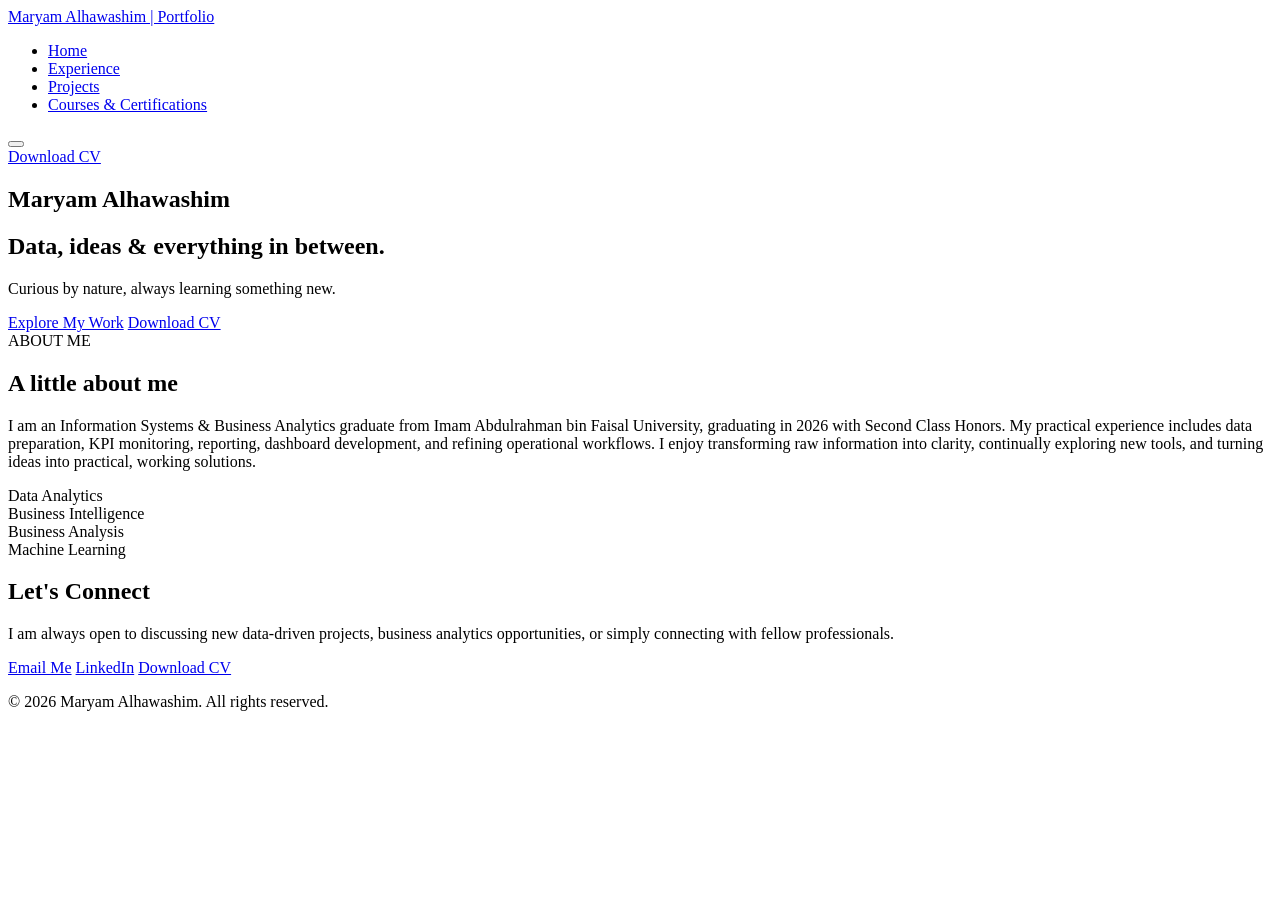
==== index.html @ a5a354aa "Add files via upload" ====
<!DOCTYPE html>
<html lang="en">
<head>
    <meta charset="UTF-8">
    <meta name="viewport" content="width=device-width, initial-scale=1.0">
    <title>Maryam Alhawashim | Portfolio</title>
    
    <!-- Fonts -->
    <link rel="preconnect" href="https://fonts.googleapis.com">
    <link rel="preconnect" href="https://fonts.gstatic.com" crossorigin>
    <link href="https://fonts.googleapis.com/css2?family=Manrope:wght@400;500;600;700&display=swap" rel="stylesheet">
    
    <!-- Global CSS -->
    <link rel="stylesheet" href="css/style.css">
</head>
<body>

    <!-- Global Navigation -->
    <header class="global-header">
        <div class="container nav-container">
            <a href="index.html" class="logo">Maryam Alhawashim | Portfolio</a>
            <nav class="main-nav">
                <ul class="nav-list">
                    <li><a href="index.html" class="nav-link active">Home</a></li>
                    <li><a href="experience.html" class="nav-link">Experience</a></li>
                    <li><a href="projects.html" class="nav-link">Projects</a></li>
                    <li><a href="courses.html" class="nav-link">Courses & Certifications</a></li>
                </ul>
            </nav>
            <div class="nav-actions">
                <a href="assets/Maryam_Alhawashim_CV.pdf" class="btn btn-primary" download>Download CV</a>
            </div>
        </div>
    </header>

    <!-- Main Content Container -->
    <main class="main-content">
	
<section class="hero-section">
    <div class="container hero-container">
        <div class="hero-content">
            <h1 class="hero-title animate-1">Maryam Alhawashim</h1>
            <h2 class="hero-tagline animate-2">Data, ideas & <span class="text-highlight">everything in between.</span></h2>
            <p class="hero-supporting animate-3">Curious by nature, always learning something new.</p>
            <div class="hero-actions animate-4">
                <a href="projects.html" class="btn btn-primary btn-lg">Explore My Work</a>
                <a href="assets/Maryam_Alhawashim_CV.pdf" class="btn btn-outline btn-lg" download>Download CV</a>
            </div>
        </div>
    </div>
</section>

<!-- About Section -->
    <section class="about-section">
        <div class="container about-container">
            
            <!-- Left Column: Narrative Content -->
            <div class="about-narrative">
                <span class="section-eyebrow">ABOUT ME</span>
                <h2 class="section-heading">A little about me</h2>
                <p class="about-text" id="reading-paragraph">
                    <span class="word">I</span> <span class="word">am</span> <span class="word">an</span> <span class="word">Information</span> <span class="word">Systems</span> <span class="word">&amp;</span> <span class="word">Business</span> <span class="word">Analytics</span> <span class="word">graduate</span> <span class="word">from</span> <span class="word">Imam</span> <span class="word">Abdulrahman</span> <span class="word">bin</span> <span class="word">Faisal</span> <span class="word">University,</span> <span class="word">graduating</span> <span class="word">in</span> <span class="word">2026</span> <span class="word">with</span> <span class="word">Second</span> <span class="word">Class</span> <span class="word">Honors.</span> <span class="word">My</span> <span class="word">practical</span> <span class="word">experience</span> <span class="word">includes</span> <span class="word">data</span> <span class="word">preparation,</span> <span class="word">KPI</span> <span class="word">monitoring,</span> <span class="word">reporting,</span> <span class="word">dashboard</span> <span class="word">development,</span> <span class="word">and</span> <span class="word">refining</span> <span class="word">operational</span> <span class="word">workflows.</span> <span class="word">I</span> <span class="word">enjoy</span> <span class="word">transforming</span> <span class="word">raw</span> <span class="word">information</span> <span class="word">into</span> <span class="word">clarity,</span> <span class="word">continually</span> <span class="word">exploring</span> <span class="word">new</span> <span class="word">tools,</span> <span class="word">and</span> <span class="word">turning</span> <span class="word">ideas</span> <span class="word">into</span> <span class="word">practical,</span> <span class="word">working</span> <span class="word">solutions.</span>
                </p>
            </div>

            <!-- Right Column: Focus Areas Grid -->
            <div class="about-categories">
                <div class="category-card">
                    <span class="category-title">Data Analytics</span>
                </div>
                <div class="category-card">
                    <span class="category-title">Business Intelligence</span>
                </div>
                <div class="category-card">
                    <span class="category-title">Business Analysis</span>
                </div>
                <div class="category-card">
                    <span class="category-title">Machine Learning</span>
                </div>
            </div>

        </div>
    </section>

    <!-- Simple Scroll Reading Effect Script -->
    <script>
        document.addEventListener('DOMContentLoaded', () => {
            const paragraph = document.getElementById('reading-paragraph');
            if (!paragraph) return;

            const words = paragraph.querySelectorAll('.word');
            
            // Respect prefers-reduced-motion
            const mediaQuery = window.matchMedia('(prefers-reduced-motion: reduce)');
            if (mediaQuery.matches) {
                words.forEach(word => word.classList.add('is-active'));
                return;
            }

            function updateScrollReading() {
                const rect = paragraph.getBoundingClientRect();
                const windowHeight = window.innerHeight;

                // Calculate progress as the paragraph scrolls through the middle of the viewport
                const startTrigger = windowHeight * 0.85;
                const endTrigger = windowHeight * 0.25;
                
                let progress = (startTrigger - rect.top) / (startTrigger - endTrigger);
                progress = Math.max(0, Math.min(1, progress));

                const activeCount = Math.floor(progress * words.length);

                words.forEach((word, index) => {
                    if (index <= activeCount) {
                        word.classList.add('is-active');
                    } else {
                        word.classList.remove('is-active');
                    }
                });
            }

            window.addEventListener('scroll', updateScrollReading, { passive: true });
            updateScrollReading();
        });
    </script>
	<!-- Include this script right before closing body or inside existing DOMContentLoaded script blocks -->
<script>
    document.addEventListener("DOMContentLoaded", function() {
        const header = document.querySelector('.global-header');
        if (header && !header.querySelector('.mobile-menu-toggle')) {
            const navContainer = header.querySelector('.nav-container');
            const mainNav = header.querySelector('.main-nav');
            const navActions = header.querySelector('.nav-actions');

            if (navContainer && mainNav) {
                const toggleBtn = document.createElement('button');
                toggleBtn.className = 'mobile-menu-toggle';
                toggleBtn.setAttribute('aria-label', 'Toggle navigation menu');
                toggleBtn.innerHTML = '<span></span><span></span><span></span>';
                
                // Insert toggle before nav actions or at the end of container
                if (navActions) {
                    navContainer.insertBefore(toggleBtn, navActions);
                } else {
                    navContainer.appendChild(toggleBtn);
                }

                toggleBtn.addEventListener('click', function() {
                    toggleBtn.classList.toggle('is-active');
                    mainNav.classList.toggle('is-open');
                });

                // Close menu when a link is clicked
                mainNav.querySelectorAll('.nav-link').forEach(link => {
                    link.addEventListener('click', function() {
                        toggleBtn.classList.remove('is-active');
                        mainNav.classList.remove('is-open');
                    });
                });
            }
        }
    });
</script>

        <!-- Page-specific sections will go here -->
    </main>

    <!-- Global Footer -->
    <footer class="global-footer">
        <div class="container footer-container">
            <div class="footer-top">
                <h2 class="footer-title">Let's Connect</h2>
                <p class="footer-message">I am always open to discussing new data-driven projects, business analytics opportunities, or simply connecting with fellow professionals.</p>
                <div class="footer-actions">
                    <a href="mailto:placeholder@email.com" class="btn btn-primary">Email Me</a>
                    <a href="https://linkedin.com/in/placeholder" target="_blank" rel="noopener noreferrer" class="btn btn-outline">LinkedIn</a>
                    <a href="assets/Maryam_Alhawashim_CV.pdf" class="btn btn-outline" download>Download CV</a>
                </div>
            </div>
            <div class="footer-bottom">
                <p class="copyright">&copy; 2026 Maryam Alhawashim. All rights reserved.</p>
            </div>
        </div>
    </footer>

</body>
</html>
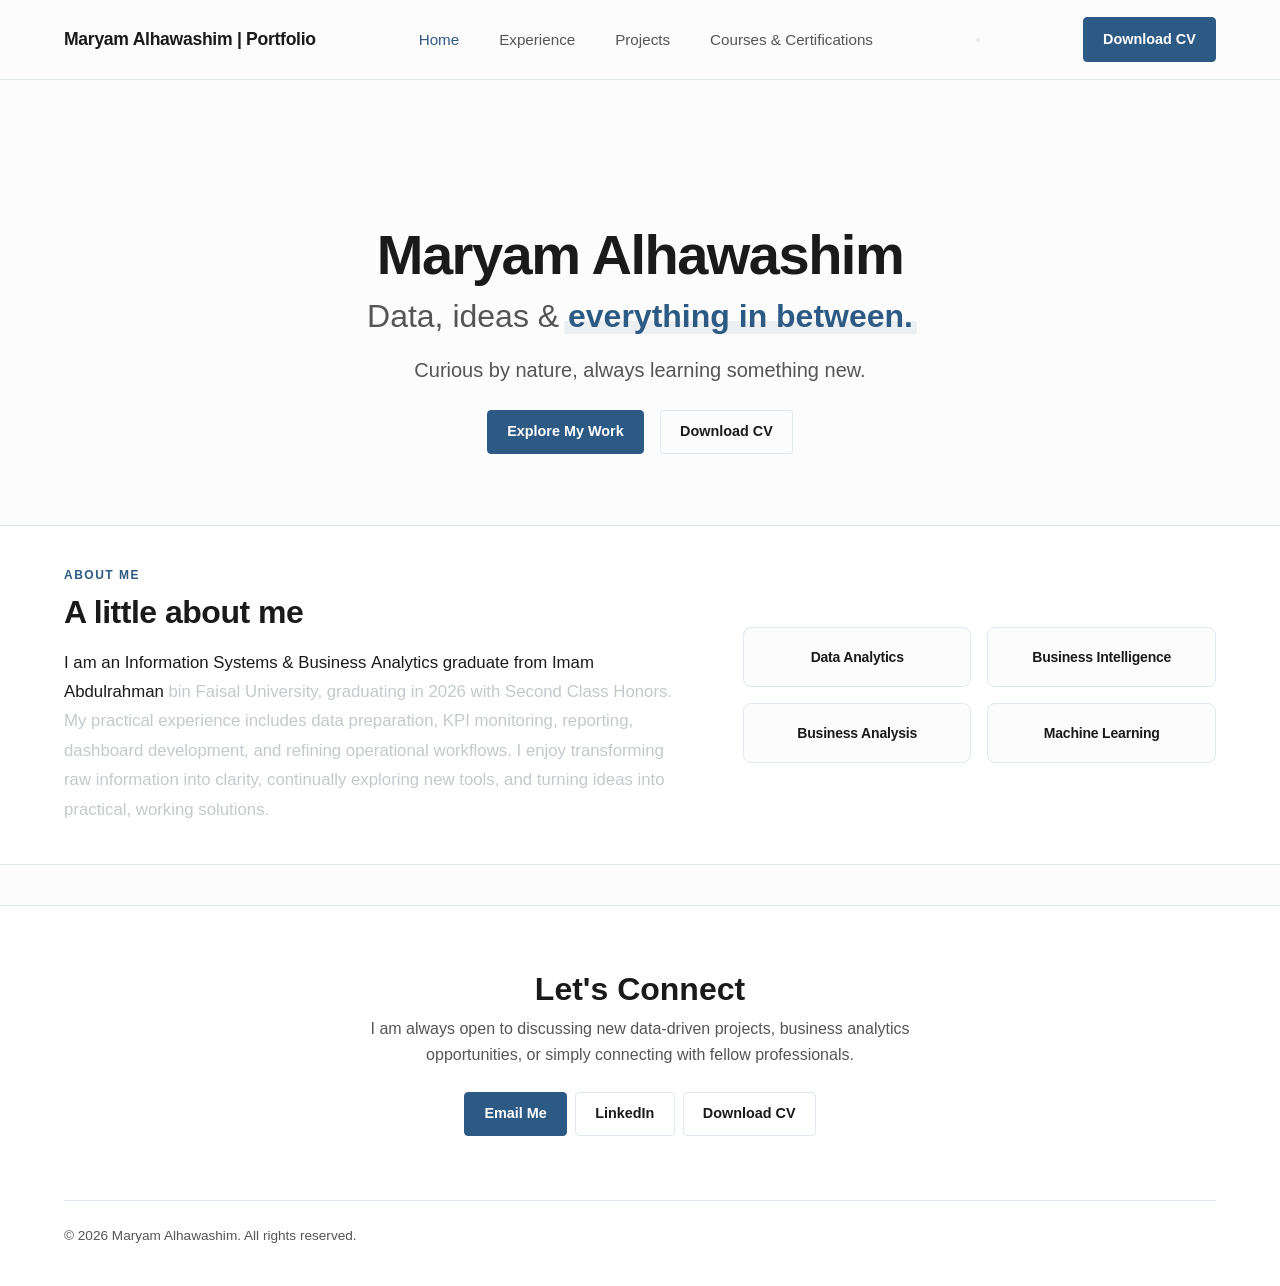
==== commit 075a1f61: "Update index.html" ====
--- a/index.html
+++ b/index.html
@@ -172,8 +172,8 @@
                 <h2 class="footer-title">Let's Connect</h2>
                 <p class="footer-message">I am always open to discussing new data-driven projects, business analytics opportunities, or simply connecting with fellow professionals.</p>
                 <div class="footer-actions">
-                    <a href="mailto:placeholder@email.com" class="btn btn-primary">Email Me</a>
-                    <a href="https://linkedin.com/in/placeholder" target="_blank" rel="noopener noreferrer" class="btn btn-outline">LinkedIn</a>
+                    <a href="mailto:maryamalhawashim@gmail.com" class="btn btn-primary">Email Me</a>
+                    <a href="https://www.linkedin.com/in/maryam-alhawashim-b79035365/" target="_blank" rel="noopener noreferrer" class="btn btn-outline">LinkedIn</a>
                     <a href="assets/Maryam_Alhawashim_CV.pdf" class="btn btn-outline" download>Download CV</a>
                 </div>
             </div>
@@ -184,4 +184,4 @@
     </footer>
 
 </body>
-</html>+</html>
--- a/css/style.css
+++ b/css/style.css
@@ -0,0 +1,1769 @@
+/* ==========================================================================
+   1. GLOBAL VARIABLES (Design System)
+   ========================================================================== */
+:root {
+    /* Color Palette: Off-white background, elegant charcoal text, professional blue accent */
+    --bg-primary: #FCFCFD;
+    --bg-secondary: #FFFFFF;
+    --text-primary: #1A1C20;
+    --text-muted: #5E646A;
+    --accent-primary: #2C5A85; /* Professional calming blue */
+    --accent-hover: #1D3F5E;
+    --border-color: #E2E6EA;
+    
+    /* UI Elements */
+    --card-bg: #FFFFFF;
+    --radius-sm: 4px;
+    --radius-md: 8px;
+    --radius-lg: 12px;
+    --shadow-subtle: 0 4px 20px rgba(0, 0, 0, 0.04);
+    --shadow-hover: 0 8px 30px rgba(0, 0, 0, 0.08);
+	
+    /* Typography */
+    --font-primary: 'Manrope', system-ui, -apple-system, sans-serif;
+    
+    /* Type Scale */
+    --text-hero: clamp(2.5rem, 5vw, 3.5rem);
+    --text-h1: clamp(2rem, 4vw, 2.5rem);
+    --text-h2: clamp(1.5rem, 3vw, 2rem);
+    --text-h3: 1.25rem;
+    --text-body: 1rem;
+    --text-small: 0.875rem;
+    
+    /* Spacing */
+    --spacing-xs: 0.5rem;
+    --spacing-sm: 1rem;
+    --spacing-md: 2rem;
+    --spacing-lg: 4rem;
+    --spacing-xl: 6rem;
+    
+    /* Layout */
+    --container-width: 1100px;
+    --transition-standard: 0.3s ease;
+}
+
+/* ==========================================================================
+   2. RESET & BASE
+   ========================================================================== */
+* {
+    margin: 0;
+    padding: 0;
+    box-sizing: border-box;
+}
+
+body {
+    font-family: var(--font-primary);
+    background-color: var(--bg-primary);
+    color: var(--text-primary);
+    line-height: 1.6;
+    -webkit-font-smoothing: antialiased;
+    display: flex;
+    flex-direction: column;
+    min-height: 100vh;
+}
+
+img {
+    max-width: 100%;
+    height: auto;
+    display: block;
+}
+
+ul {
+    list-style: none;
+}
+
+a {
+    text-decoration: none;
+    color: inherit;
+    transition: color var(--transition-standard);
+}
+
+/* ==========================================================================
+   3. TYPOGRAPHY
+   ========================================================================== */
+h1, h2, h3, h4 {
+    color: var(--text-primary);
+    font-weight: 600;
+    line-height: 1.2;
+    margin-bottom: var(--spacing-sm);
+}
+
+.text-hero { font-size: var(--text-hero); }
+h1 { font-size: var(--text-h1); }
+h2 { font-size: var(--text-h2); }
+h3 { font-size: var(--text-h3); }
+
+p {
+    color: var(--text-muted);
+    margin-bottom: var(--spacing-sm);
+}
+
+.text-small {
+    font-size: var(--text-small);
+}
+
+/* ==========================================================================
+   4. LAYOUT & CONTAINERS
+   ========================================================================== */
+.container {
+    width: 100%;
+    max-width: var(--container-width);
+    margin: 0 auto;
+    padding: 0 var(--spacing-md);
+}
+
+.main-content {
+    flex: 1; /* Pushes footer to bottom if content is sparse */
+    padding-top: calc(80px + var(--spacing-lg)); /* Accounts for fixed header */
+    padding-bottom: var(--spacing-lg);
+}
+
+/* ==========================================================================
+   5. COMPONENTS (Buttons, etc.)
+   ========================================================================== */
+.btn {
+    display: inline-flex;
+    align-items: center;
+    justify-content: center;
+    padding: 0.75rem 1.5rem;
+    font-size: var(--text-small);
+    font-weight: 500;
+    border-radius: var(--radius-sm);
+    transition: all var(--transition-standard);
+    cursor: pointer;
+    border: 1px solid transparent;
+}
+
+.btn-primary {
+    background-color: var(--accent-primary);
+    color: #FFFFFF;
+}
+
+.btn-primary:hover {
+    background-color: var(--accent-hover);
+}
+
+.btn-outline {
+    background-color: transparent;
+    color: var(--text-primary);
+    border-color: var(--border-color);
+}
+
+.btn-outline:hover {
+    border-color: var(--text-primary);
+    background-color: var(--bg-secondary);
+}
+
+/* ==========================================================================
+   6. HEADER & NAVIGATION
+   ========================================================================== */
+.global-header {
+    background-color: rgba(252, 252, 253, 0.95);
+    backdrop-filter: blur(8px);
+    border-bottom: 1px solid var(--border-color);
+    position: fixed;
+    top: 0;
+    left: 0;
+    width: 100%;
+    z-index: 100;
+    height: 80px;
+    display: flex;
+    align-items: center;
+}
+
+.nav-container {
+    display: flex;
+    justify-content: space-between;
+    align-items: center;
+}
+.timeline-item.is-visible .experience-list li:nth-child(5) {
+    opacity: 1;
+    transform: translateY(0);
+    transition-delay: 0.9s;
+}
+
+.timeline-item.is-visible .experience-list li:nth-child(6) {
+    opacity: 1;
+    transform: translateY(0);
+    transition-delay: 1s;
+}
+.logo {
+    font-size: 1.25rem;
+    font-weight: 600;
+    color: var(--text-primary);
+    letter-spacing: -0.5px;
+}
+
+.main-nav {
+    display: flex;
+    align-items: center;
+}
+
+.nav-list {
+    display: flex;
+    gap: var(--spacing-md);
+}
+
+.nav-link {
+    font-size: var(--text-small);
+    font-weight: 500;
+    color: var(--text-muted);
+    padding: 0.5rem 0;
+}
+
+.nav-link:hover, 
+.nav-link.active {
+    color: var(--text-primary);
+}
+
+/* ==========================================================================
+   7. FOOTER
+   ========================================================================== */
+.global-footer {
+    background-color: var(--bg-secondary);
+    border-top: 1px solid var(--border-color);
+    padding: var(--spacing-xl) 0 var(--spacing-md);
+    margin-top: auto;
+}
+
+.footer-top {
+    text-align: center;
+    max-width: 600px;
+    margin: 0 auto var(--spacing-lg);
+}
+
+.footer-title {
+    margin-bottom: var(--spacing-sm);
+}
+
+.footer-message {
+    margin-bottom: var(--spacing-md);
+}
+
+.footer-actions {
+    display: flex;
+    justify-content: center;
+    gap: var(--spacing-sm);
+    flex-wrap: wrap;
+}
+
+.footer-bottom {
+    text-align: center;
+    border-top: 1px solid var(--border-color);
+    padding-top: var(--spacing-md);
+}
+
+.copyright {
+    font-size: var(--text-small);
+    color: var(--text-muted);
+    margin: 0;
+}
+
+/* ==========================================================================
+   8. RESPONSIVE DESIGN
+   ========================================================================== */
+@media (max-width: 992px) {
+    .nav-list {
+        gap: var(--spacing-sm);
+    }
+}
+
+@media (max-width: 768px) {
+    .nav-container {
+        flex-wrap: wrap;
+    }
+    
+    .main-nav {
+        display: none; /* We will add a mobile menu solution later if requested */
+    }
+    
+    .nav-actions {
+        display: none; /* Hidden on mobile to keep header clean; footer still has the CV link */
+    }
+
+    .footer-actions {
+        flex-direction: column;
+        width: 100%;
+    }
+
+    .footer-actions .btn {
+        width: 100%;
+    }
+    
+    :root {
+        --spacing-lg: 3rem;
+        --spacing-xl: 4rem;
+    }
+}
+
+/* ==========================================================================
+   9. HERO SECTION (Refined Height & Subtle Motion)
+   ========================================================================== */
+.hero-section {
+    min-height: 45vh;
+    display: flex;
+    align-items: center;
+    justify-content: center;
+    position: relative;
+    overflow: hidden;
+    padding: 38px 0 var(--spacing-xs) 0;
+}
+
+@media (max-width: 768px) {
+    .hero-section {
+        min-height: auto;
+        padding-top: calc(70px + var(--spacing-xs));
+        padding-bottom: var(--spacing-xs);
+    }
+}
+
+.hero-container {
+    position: relative;
+    z-index: 1;
+    display: flex;
+    justify-content: center;
+    width: 100%;
+}
+
+.hero-content {
+    max-width: 800px;
+    text-align: center;
+    display: flex;
+    flex-direction: column;
+    align-items: center;
+}
+
+.hero-title {
+    font-size: var(--text-hero);
+    color: var(--text-primary);
+    letter-spacing: -1.5px;
+    margin-bottom: var(--spacing-xs);
+    font-weight: 700;
+}
+
+.hero-tagline {
+    font-size: var(--text-h2);
+    color: var(--text-muted);
+    font-weight: 500;
+    margin-bottom: var(--spacing-sm);
+    line-height: 1.3;
+}
+
+.text-highlight {
+    color: var(--accent-primary);
+    position: relative;
+    display: inline-block;
+    font-weight: 600;
+}
+
+.text-highlight::after {
+    content: '';
+    position: absolute;
+    bottom: 10%;
+    left: -4px;
+    right: -4px;
+    height: 30%;
+    background-color: rgba(44, 90, 133, 0.08);
+    z-index: -1;
+    border-radius: 2px;
+}
+
+.hero-supporting {
+    font-size: var(--text-h3);
+    color: var(--text-muted);
+    margin-bottom: var(--spacing-md);
+    font-weight: 400;
+    max-width: 600px;
+}
+
+.hero-actions {
+    display: flex;
+    gap: var(--spacing-sm);
+    justify-content: center;
+}
+
+.btn-lg {
+    padding: 0.85rem 1.75rem;
+    font-size: 1rem;
+}
+
+/* --- Updated Pure CSS Staggered Entrance Animation --- */
+@keyframes heroEntrance {
+    from {
+        opacity: 0;
+        transform: translateY(14px);
+    }
+    to {
+        opacity: 1;
+        transform: translateY(0);
+    }
+}
+
+.animate-1 {
+    opacity: 0;
+    animation: heroEntrance 1.5s cubic-bezier(0.16, 1, 0.4, 1) forwards;
+}
+
+.animate-2 {
+    opacity: 0;
+    animation: heroEntrance 1.5s cubic-bezier(0.16, 1, 0.4, 1) 0.3s forwards;
+}
+
+.animate-3 {
+    opacity: 0;
+    animation: heroEntrance 1.5s cubic-bezier(0.16, 1, 0.4, 1) 0.6s forwards;
+}
+
+.animate-4 {
+    opacity: 0;
+    animation: heroEntrance 1.5s cubic-bezier(0.16, 1, 0.4, 1) 0.9s forwards;
+}
+
+@media (max-width: 768px) {
+    .hero-section {
+        min-height: auto;
+        padding-top: calc(80px + var(--spacing-md));
+        padding-bottom: var(--spacing-md);
+    }
+    
+    .hero-content {
+        align-items: center;
+        text-align: center;
+    }
+    
+    .hero-actions {
+        flex-direction: column;
+        width: 100%;
+    }
+    
+    .btn-lg {
+        width: 100%;
+    }
+}
+
+
+/* ==========================================================================
+   10. ABOUT SECTION (Refined Layout & Reading Animation)
+   ========================================================================== */
+.about-section {
+    padding: var(--spacing-lg) 0;
+    background-color: var(--bg-secondary);
+    border-top: 1px solid var(--border-color);
+    border-bottom: 1px solid var(--border-color);
+}
+
+.about-container {
+    display: grid;
+    grid-template-columns: 1.3fr 1fr;
+    gap: var(--spacing-xl);
+    align-items: center;
+    max-width: 1100px;
+}
+
+.about-narrative {
+    display: flex;
+    flex-direction: column;
+}
+
+.section-eyebrow {
+    display: inline-block;
+    font-size: 0.75rem;
+    font-weight: 700;
+    letter-spacing: 1.5px;
+    text-transform: uppercase;
+    color: var(--accent-primary);
+    margin-bottom: var(--spacing-xs);
+}
+
+.section-heading {
+    font-size: var(--text-h2);
+    font-weight: 700;
+    color: var(--text-primary);
+    letter-spacing: -0.5px;
+    margin-bottom: var(--spacing-sm);
+}
+
+/* Reading Animation Text Styling */
+.about-text {
+    font-size: 1.05rem;
+    line-height: 1.75;
+    color: #C5C9CD; /* Soft/light gray default state */
+    margin-bottom: 0;
+}
+
+.about-text .word {
+    display: inline-block;
+    transition: color 0.3s ease;
+}
+
+.about-text .word.is-active {
+    color: var(--text-primary); /* Transitions to dark charcoal when scrolled into view */
+}
+
+.about-categories {
+    display: grid;
+    grid-template-columns: repeat(2, 1fr);
+    gap: var(--spacing-sm);
+}
+
+.category-card {
+    background-color: var(--bg-primary);
+    border: 1px solid var(--border-color);
+    border-radius: var(--radius-md);
+    padding: var(--spacing-sm) var(--spacing-sm);
+    text-align: center;
+    transition: all var(--transition-standard);
+}
+
+.category-card:hover {
+    border-color: var(--accent-primary);
+    transform: translateY(-2px);
+    box-shadow: var(--shadow-subtle);
+}
+
+.category-title {
+    font-size: var(--text-small);
+    font-weight: 600;
+    color: var(--text-primary);
+    letter-spacing: -0.2px;
+}
+
+/* --- Responsive Adjustments --- */
+@media (max-width: 992px) {
+    .about-container {
+        grid-template-columns: 1fr;
+        gap: var(--spacing-md);
+    }
+}
+
+@media (max-width: 768px) {
+    .hero-section {
+        min-height: auto;
+        padding-top: calc(80px + var(--spacing-sm));
+    }
+    
+    .hero-content {
+        align-items: center;
+        text-align: center;
+    }
+    
+    .hero-actions {
+        flex-direction: column;
+        width: 100%;
+    }
+    
+    .btn-lg {
+        width: 100%;
+    }
+    
+    .about-categories {
+        grid-template-columns: repeat(2, 1fr);
+    }
+}
+
+/* ==========================================================================
+   11. EXPERIENCE PAGE STYLES
+   ========================================================================== */
+
+.page-header-section {
+    padding: calc(80px + var(--spacing-lg)) 0 var(--spacing-md) 0;
+    background-color: var(--bg-primary);
+    text-align: center;
+}
+
+.page-header-container {
+    max-width: 800px;
+}
+
+.page-title {
+    font-size: var(--text-h1);
+    font-weight: 700;
+    color: var(--text-primary);
+    letter-spacing: -1px;
+    margin-top: var(--spacing-xs);
+    line-height: 1.2;
+}
+
+/* Timeline Layout */
+.timeline-section {
+    padding: var(--spacing-md) 0 var(--spacing-xl) 0;
+    background-color: var(--bg-primary);
+}
+
+.timeline-container {
+    max-width: 960px;
+}
+
+.timeline-wrapper {
+    position: relative;
+    padding-left: 2rem;
+}
+
+/* Subtle Vertical Line */
+.timeline-line {
+    position: absolute;
+    top: 8px;
+    bottom: 8px;
+    left: 7px;
+    width: 2px;
+    background-color: var(--border-color);
+}
+
+/* Timeline Item Base & Scroll Animation State */
+.timeline-item {
+    position: relative;
+    margin-bottom: var(--spacing-xl);
+    opacity: 0;
+    transform: translateY(20px);
+    transition: opacity 0.8s cubic-bezier(0.16, 1, 0.3, 1), transform 0.8s cubic-bezier(0.16, 1, 0.3, 1);
+}
+
+.timeline-item:last-child {
+    margin-bottom: 0;
+}
+
+.timeline-item.is-visible {
+    opacity: 1;
+    transform: translateY(0);
+}
+
+/* Timeline Marker */
+.timeline-marker {
+    position: absolute;
+    left: -2rem;
+    top: 6px;
+    width: 14px;
+    height: 14px;
+    border-radius: 50%;
+    background-color: var(--bg-primary);
+    border: 2px solid var(--border-color);
+    transform: translateX(-50%);
+    transition: background-color 0.4s ease, border-color 0.4s ease;
+}
+
+.timeline-item.is-visible .timeline-marker {
+    background-color: var(--accent-primary);
+    border-color: var(--accent-primary);
+}
+
+/* Content Composition (Two Columns on Desktop) */
+.timeline-content-wrapper {
+    display: grid;
+    grid-template-columns: 220px 1fr;
+    gap: var(--spacing-lg);
+    background-color: var(--bg-secondary);
+    border: 1px solid var(--border-color);
+    border-radius: var(--radius-lg);
+    padding: var(--spacing-lg);
+    transition: border-color var(--transition-standard), box-shadow var(--transition-standard);
+}
+
+.timeline-content-wrapper:hover {
+    border-color: rgba(44, 90, 133, 0.25);
+    box-shadow: var(--shadow-subtle);
+}
+
+/* Date Column */
+.timeline-date-col {
+    display: flex;
+    flex-direction: column;
+}
+
+.timeline-date {
+    font-size: 0.9rem;
+    font-weight: 600;
+    color: var(--text-primary);
+    margin-bottom: 4px;
+}
+
+.timeline-type {
+    font-size: 0.8rem;
+    font-weight: 500;
+    color: var(--accent-primary);
+    text-transform: uppercase;
+    letter-spacing: 0.5px;
+}
+
+/* Details Column */
+.timeline-details-col {
+    display: flex;
+    flex-direction: column;
+}
+
+.experience-role {
+    font-size: 1.25rem;
+    font-weight: 700;
+    color: var(--text-primary);
+    letter-spacing: -0.3px;
+    margin-bottom: 2px;
+}
+
+.experience-company {
+    font-size: 0.95rem;
+    font-weight: 500;
+    color: var(--text-muted);
+    margin-bottom: var(--spacing-md);
+}
+
+.experience-list {
+    list-style-type: disc;
+    padding-left: 1.2rem;
+    margin-bottom: var(--spacing-md);
+}
+
+.experience-list li {
+    font-size: 0.95rem;
+    line-height: 1.6;
+    color: var(--text-muted);
+    margin-bottom: 0.5rem;
+}
+
+.experience-list li:last-child {
+    margin-bottom: 0;
+}
+
+/* Tags */
+.experience-tags {
+    display: flex;
+    flex-wrap: wrap;
+    gap: 0.5rem;
+}
+
+.tag {
+    font-size: 0.75rem;
+    font-weight: 500;
+    color: var(--accent-primary);
+    background-color: rgba(44, 90, 133, 0.06);
+    padding: 0.25rem 0.75rem;
+    border-radius: var(--radius-sm);
+    border: 1px solid rgba(44, 90, 133, 0.1);
+}
+
+/* --- Responsive Adjustments --- */
+@media (max-width: 768px) {
+    .timeline-wrapper {
+        padding-left: 1.5rem;
+    }
+
+    .timeline-line {
+        left: 5px;
+    }
+
+    .timeline-marker {
+        left: -1.5rem;
+        width: 12px;
+        height: 12px;
+    }
+
+    .timeline-content-wrapper {
+        grid-template-columns: 1fr;
+        gap: var(--spacing-sm);
+        padding: var(--spacing-md);
+    }
+}
+
+/* ==========================================================================
+   GLOBAL DESIGN SYSTEM & EXPERIENCE PAGE STYLES
+   ========================================================================== */
+
+:root {
+    --bg-primary: #fcfcfc;
+    --bg-secondary: #ffffff;
+    --text-primary: #1a1a1a;
+    --text-muted: #555555;
+    --border-color: #e2e8f0;
+    --accent-primary: #2c5a85;
+    --spacing-xs: 0.5rem;
+    --spacing-sm: 1rem;
+    --spacing-md: 1.5rem;
+    --spacing-lg: 2.5rem;
+    --spacing-xl: 4rem;
+    --radius-sm: 4px;
+    --radius-lg: 12px;
+    --shadow-subtle: 0 4px 20px rgba(0, 0, 0, 0.03);
+    --transition-standard: 0.3s ease;
+}
+
+/* Base Styles & Typography */
+* {
+    box-sizing: border-box;
+    margin: 0;
+    padding: 0;
+}
+
+body {
+    font-family: 'Manrope', sans-serif, -apple-system, BlinkMacSystemFont, "Segoe UI", Roboto, sans-serif;
+    background-color: var(--bg-primary);
+    color: var(--text-primary);
+    line-height: 1.6;
+    -webkit-font-smoothing: antialiased;
+}
+
+.container {
+    width: 100%;
+    max-width: 1200px;
+    margin: 0 auto;
+    padding-left: var(--spacing-md);
+    padding-right: var(--spacing-md);
+}
+
+/* Global Header & Navigation */
+.global-header {
+    position: fixed;
+    top: 0;
+    left: 0;
+    width: 100%;
+    background-color: rgba(252, 252, 252, 0.9);
+    backdrop-filter: blur(10px);
+    border-bottom: 1px solid var(--border-color);
+    z-index: 1000;
+}
+
+.nav-container {
+    display: flex;
+    align-items: center;
+    justify-content: space-between;
+    height: 80px;
+}
+
+.logo {
+    font-size: 1.1rem;
+    font-weight: 700;
+    color: var(--text-primary);
+    text-decoration: none;
+    letter-spacing: -0.3px;
+}
+
+.main-nav .nav-list {
+    display: flex;
+    list-style: none;
+    gap: var(--spacing-lg);
+}
+
+.nav-link {
+    font-size: 0.95rem;
+    font-weight: 500;
+    color: var(--text-muted);
+    text-decoration: none;
+    transition: color var(--transition-standard);
+}
+
+.nav-link:hover,
+.nav-link.active {
+    color: var(--accent-primary);
+}
+
+.nav-actions {
+    display: flex;
+    align-items: center;
+}
+
+.btn {
+    display: inline-flex;
+    align-items: center;
+    justify-content: center;
+    padding: 0.6rem 1.2rem;
+    font-size: 0.9rem;
+    font-weight: 600;
+    border-radius: var(--radius-sm);
+    text-decoration: none;
+    transition: all var(--transition-standard);
+    cursor: pointer;
+}
+
+.btn-primary {
+    background-color: var(--accent-primary);
+    color: #ffffff;
+    border: 1px solid var(--accent-primary);
+}
+
+.btn-primary:hover {
+    background-color: #23486a;
+    border-color: #23486a;
+}
+
+.btn-outline {
+    background-color: transparent;
+    color: var(--text-primary);
+    border: 1px solid var(--border-color);
+}
+
+.btn-outline:hover {
+    border-color: var(--accent-primary);
+    color: var(--accent-primary);
+}
+
+/* Page Header Section */
+.page-header-section {
+    padding: calc(80px + var(--spacing-lg)) 0 var(--spacing-md) 0;
+    background-color: var(--bg-primary);
+    text-align: center;
+}
+
+.page-header-container {
+    max-width: 1100px;
+    margin-left: auto;
+    margin-right: auto;
+    padding-left: var(--spacing-md);
+    padding-right: var(--spacing-md);
+}
+
+.section-eyebrow {
+    font-size: 0.75rem;
+    font-weight: 700;
+    letter-spacing: 1.5px;
+    color: var(--accent-primary);
+    text-transform: uppercase;
+}
+
+.page-title {
+    font-size: clamp(2rem, 3.5vw, 2.75rem);
+    font-weight: 700;
+    color: var(--text-primary);
+    letter-spacing: -1px;
+    margin-top: var(--spacing-xs);
+    line-height: 1.2;
+    white-space: nowrap;
+}
+
+@media (max-width: 1024px) {
+    .page-title {
+        white-space: normal;
+    }
+}
+
+/* Timeline Layout & Card Spacing */
+.timeline-section {
+    padding: var(--spacing-md) 0 var(--spacing-xl) 0;
+    background-color: var(--bg-primary);
+}
+
+.timeline-container {
+    max-width: 960px;
+}
+
+.timeline-wrapper {
+    position: relative;
+    padding-left: 2.5rem;
+}
+
+/* Timeline Axis & Precise Marker Alignment */
+.timeline-line {
+    position: absolute;
+    top: 8px;
+    bottom: 8px;
+    left: 10px;
+    width: 2px;
+    background-color: var(--border-color);
+}
+
+.timeline-item {
+    position: relative;
+    margin-bottom: var(--spacing-md);
+}
+
+.timeline-item:last-child {
+    margin-bottom: 0;
+}
+
+.timeline-marker {
+    position: absolute;
+    left: calc(10px - 2.5rem);
+    top: 24px;
+    width: 12px;
+    height: 12px;
+    border-radius: 50%;
+    background-color: var(--bg-primary);
+    border: 2px solid var(--border-color);
+    transform: translate(-50%, -50%);
+    transition: background-color 0.4s ease, border-color 0.4s ease;
+    z-index: 2;
+}
+
+.timeline-item.is-visible .timeline-marker {
+    background-color: var(--accent-primary);
+    border-color: var(--accent-primary);
+}
+
+/* Content Composition (Two Columns on Desktop) */
+.timeline-content-wrapper {
+    display: grid;
+    grid-template-columns: 220px 1fr;
+    gap: var(--spacing-lg);
+    background-color: var(--bg-secondary);
+    border: 1px solid var(--border-color);
+    border-radius: var(--radius-lg);
+    padding: var(--spacing-lg);
+    transition: border-color var(--transition-standard), box-shadow var(--transition-standard);
+}
+
+.timeline-content-wrapper:hover {
+    border-color: rgba(44, 90, 133, 0.25);
+    box-shadow: var(--shadow-subtle);
+}
+
+/* Date Column */
+.timeline-date-col {
+    display: flex;
+    flex-direction: column;
+}
+
+.timeline-date {
+    font-size: 0.9rem;
+    font-weight: 600;
+    color: var(--text-primary);
+    margin-bottom: 4px;
+}
+
+.timeline-type {
+    font-size: 0.8rem;
+    font-weight: 500;
+    color: var(--accent-primary);
+    text-transform: uppercase;
+    letter-spacing: 0.5px;
+}
+
+/* Details Column */
+.timeline-details-col {
+    display: flex;
+    flex-direction: column;
+}
+
+.experience-role {
+    font-size: 1.25rem;
+    font-weight: 700;
+    color: var(--text-primary);
+    letter-spacing: -0.3px;
+    margin-bottom: 2px;
+}
+
+.experience-company {
+    font-size: 0.95rem;
+    font-weight: 500;
+    color: var(--text-muted);
+    margin-bottom: var(--spacing-md);
+}
+
+.experience-list {
+    list-style-type: disc;
+    padding-left: 1.2rem;
+    margin-bottom: var(--spacing-md);
+}
+
+.experience-list li {
+    font-size: 0.95rem;
+    line-height: 1.6;
+    color: var(--text-muted);
+    margin-bottom: 0.5rem;
+}
+
+.experience-list li:last-child {
+    margin-bottom: 0;
+}
+
+/* Tags */
+.experience-tags {
+    display: flex;
+    flex-wrap: wrap;
+    gap: 0.5rem;
+}
+
+.tag {
+    font-size: 0.75rem;
+    font-weight: 500;
+    color: var(--accent-primary);
+    background-color: rgba(44, 90, 133, 0.06);
+    padding: 0.25rem 0.75rem;
+    border-radius: var(--radius-sm);
+    border: 1px solid rgba(44, 90, 133, 0.1);
+}
+
+/* Slower, Smoother Staggered Scroll Reveal Animations (0.9s Duration) */
+.timeline-item .timeline-date-col,
+.timeline-item .experience-role,
+.timeline-item .experience-company,
+.timeline-item .experience-list li,
+.timeline-item .experience-tags {
+    opacity: 0;
+    transform: translateY(14px);
+    transition: opacity 0.9s cubic-bezier(0.16, 1, 0.3, 1), transform 0.9s cubic-bezier(0.16, 1, 0.3, 1);
+}
+
+.timeline-item.is-visible .timeline-date-col {
+    opacity: 1;
+    transform: translateY(0);
+    transition-delay: 0.15s;
+}
+
+.timeline-item.is-visible .experience-role {
+    opacity: 1;
+    transform: translateY(0);
+    transition-delay: 0.3s;
+}
+
+.timeline-item.is-visible .experience-company {
+    opacity: 1;
+    transform: translateY(0);
+    transition-delay: 0.4s;
+}
+
+.timeline-item.is-visible .experience-list li:nth-child(1) {
+    opacity: 1;
+    transform: translateY(0);
+    transition-delay: 0.5s;
+}
+
+.timeline-item.is-visible .experience-list li:nth-child(2) {
+    opacity: 1;
+    transform: translateY(0);
+    transition-delay: 0.6s;
+}
+
+.timeline-item.is-visible .experience-list li:nth-child(3) {
+    opacity: 1;
+    transform: translateY(0);
+    transition-delay: 0.7s;
+}
+
+.timeline-item.is-visible .experience-list li:nth-child(4) {
+    opacity: 1;
+    transform: translateY(0);
+    transition-delay: 0.8s;
+}
+
+.timeline-item.is-visible .experience-tags {
+    opacity: 1;
+    transform: translateY(0);
+    transition-delay: 0.95s;
+}
+
+/* Global Footer */
+.global-footer {
+    background-color: var(--bg-secondary);
+    border-top: 1px solid var(--border-color);
+    padding: var(--spacing-xl) 0 var(--spacing-lg) 0;
+}
+
+.footer-container {
+    display: flex;
+    flex-direction: column;
+    gap: var(--spacing-xl);
+}
+
+.footer-top {
+    text-align: center;
+    max-width: 600px;
+    margin: 0 auto;
+}
+
+.footer-title {
+    font-size: 2rem;
+    font-weight: 700;
+    color: var(--text-primary);
+    margin-bottom: var(--spacing-xs);
+}
+
+.footer-message {
+    font-size: 1rem;
+    color: var(--text-muted);
+    margin-bottom: var(--spacing-md);
+}
+
+.footer-actions {
+    display: flex;
+    justify-content: center;
+    gap: var(--spacing-xs);
+}
+
+.footer-bottom {
+    display: flex;
+    justify-content: space-between;
+    align-items: center;
+    padding-top: var(--spacing-md);
+    border-top: 1px solid var(--border-color);
+}
+
+.copyright {
+    font-size: 0.85rem;
+    color: var(--text-muted);
+}
+
+.footer-links {
+    display: flex;
+    gap: var(--spacing-md);
+}
+
+.footer-link {
+    font-size: 0.85rem;
+    color: var(--text-muted);
+    text-decoration: none;
+    transition: color var(--transition-standard);
+}
+
+.footer-link:hover {
+    color: var(--accent-primary);
+}
+
+/* Responsive Adjustments */
+@media (max-width: 768px) {
+    .page-title {
+        white-space: normal;
+    }
+
+    .timeline-wrapper {
+        padding-left: 2rem;
+    }
+
+    .timeline-line {
+        left: 10px;
+    }
+
+    .timeline-marker {
+        left: calc(10px - 2rem);
+    }
+
+    .timeline-content-wrapper {
+        grid-template-columns: 1fr;
+        gap: var(--spacing-sm);
+        padding: var(--spacing-md);
+    }
+
+    .footer-bottom {
+        flex-direction: column;
+        gap: var(--spacing-sm);
+        text-align: center;
+    }
+}
+
+/* ==========================================================================
+   GLOBAL DESIGN SYSTEM & PORTFOLIO STYLES
+   ========================================================================== */
+
+:root {
+    --bg-primary: #fcfcfc;
+    --bg-secondary: #ffffff;
+    --text-primary: #1a1a1a;
+    --text-muted: #555555;
+    --border-color: #e2e8f0;
+    --accent-primary: #2c5a85;
+    --spacing-xs: 0.5rem;
+    --spacing-sm: 1rem;
+    --spacing-md: 1.5rem;
+    --spacing-lg: 2.5rem;
+    --spacing-xl: 4rem;
+    --radius-sm: 4px;
+    --radius-lg: 12px;
+    --shadow-subtle: 0 4px 20px rgba(0, 0, 0, 0.03);
+    --transition-standard: 0.3s ease;
+}
+
+/* Base Styles & Typography */
+* {
+    box-sizing: border-box;
+    margin: 0;
+    padding: 0;
+}
+
+body {
+    font-family: 'Manrope', sans-serif, -apple-system, BlinkMacSystemFont, "Segoe UI", Roboto, sans-serif;
+    background-color: var(--bg-primary);
+    color: var(--text-primary);
+    line-height: 1.6;
+    -webkit-font-smoothing: antialiased;
+}
+
+.container {
+    width: 100%;
+    max-width: 1200px;
+    margin: 0 auto;
+    padding-left: var(--spacing-md);
+    padding-right: var(--spacing-md);
+}
+
+/* Global Header & Navigation */
+.global-header {
+    position: fixed;
+    top: 0;
+    left: 0;
+    width: 100%;
+    background-color: rgba(252, 252, 252, 0.9);
+    backdrop-filter: blur(10px);
+    border-bottom: 1px solid var(--border-color);
+    z-index: 1000;
+}
+
+.nav-container {
+    display: flex;
+    align-items: center;
+    justify-content: space-between;
+    height: 80px;
+}
+
+.logo {
+    font-size: 1.1rem;
+    font-weight: 700;
+    color: var(--text-primary);
+    text-decoration: none;
+    letter-spacing: -0.3px;
+}
+
+.main-nav .nav-list {
+    display: flex;
+    list-style: none;
+    gap: var(--spacing-lg);
+}
+
+.nav-link {
+    font-size: 0.95rem;
+    font-weight: 500;
+    color: var(--text-muted);
+    text-decoration: none;
+    transition: color var(--transition-standard);
+}
+
+.nav-link:hover,
+.nav-link.active {
+    color: var(--accent-primary);
+}
+
+.nav-actions {
+    display: flex;
+    align-items: center;
+}
+
+.btn {
+    display: inline-flex;
+    align-items: center;
+    justify-content: center;
+    padding: 0.6rem 1.2rem;
+    font-size: 0.9rem;
+    font-weight: 600;
+    border-radius: var(--radius-sm);
+    text-decoration: none;
+    transition: all var(--transition-standard);
+    cursor: pointer;
+}
+
+.btn-primary {
+    background-color: var(--accent-primary);
+    color: #ffffff;
+    border: 1px solid var(--accent-primary);
+}
+
+.btn-primary:hover {
+    background-color: #23486a;
+    border-color: #23486a;
+}
+
+.btn-outline {
+    background-color: transparent;
+    color: var(--text-primary);
+    border: 1px solid var(--border-color);
+}
+
+.btn-outline:hover {
+    border-color: var(--accent-primary);
+    color: var(--accent-primary);
+}
+
+/* Page Header Section */
+.page-header-section {
+    padding: calc(80px + var(--spacing-lg)) 0 var(--spacing-md) 0;
+    background-color: var(--bg-primary);
+    text-align: center;
+}
+
+.page-header-container {
+    max-width: 1100px;
+    margin-left: auto;
+    margin-right: auto;
+    padding-left: var(--spacing-md);
+    padding-right: var(--spacing-md);
+}
+
+.section-eyebrow {
+    font-size: 0.75rem;
+    font-weight: 700;
+    letter-spacing: 1.5px;
+    color: var(--accent-primary);
+    text-transform: uppercase;
+}
+
+.page-title {
+    font-size: clamp(2rem, 3.5vw, 2.75rem);
+    font-weight: 700;
+    color: var(--text-primary);
+    letter-spacing: -1px;
+    margin-top: var(--spacing-xs);
+    line-height: 1.2;
+}
+
+@media (max-width: 1024px) {
+    .page-title {
+        white-space: normal;
+    }
+}
+
+/* ==========================================================================
+   PROJECTS PAGE STYLES
+   ========================================================================== */
+
+.projects-section {
+    padding: var(--spacing-md) 0 var(--spacing-xl) 0;
+    background-color: var(--bg-primary);
+}
+
+.projects-container {
+    max-width: 960px;
+    display: flex;
+    flex-direction: column;
+    gap: var(--spacing-lg);
+}
+
+/* Featured Project Card */
+.featured-project-card {
+    background-color: var(--bg-secondary);
+    border: 1px solid var(--border-color);
+    border-radius: var(--radius-lg);
+    padding: var(--spacing-lg);
+    box-shadow: var(--shadow-subtle);
+    display: flex;
+    flex-direction: column;
+    gap: var(--spacing-md);
+}
+
+.featured-project-image-wrapper {
+    width: 100%;
+}
+
+.featured-project-image-wrapper .project-image-placeholder {
+    height: 320px;
+    background-color: #f1f5f9;
+    border: 1px dashed var(--border-color);
+    border-radius: var(--radius-sm);
+    display: flex;
+    align-items: center;
+    justify-content: center;
+    color: var(--text-muted);
+    font-size: 0.9rem;
+    font-weight: 500;
+}
+
+.featured-project-content {
+    display: flex;
+    flex-direction: column;
+    gap: var(--spacing-sm);
+}
+
+.project-meta-header {
+    display: flex;
+    align-items: center;
+    gap: 0.5rem;
+}
+
+.project-type-tag {
+    font-size: 0.8rem;
+    font-weight: 600;
+    color: var(--accent-primary);
+    text-transform: uppercase;
+    letter-spacing: 0.5px;
+}
+
+.award-badge {
+    font-size: 1rem;
+    line-height: 1;
+}
+
+.featured-project-title {
+    font-size: 1.75rem;
+    font-weight: 700;
+    color: var(--text-primary);
+    letter-spacing: -0.5px;
+}
+
+.project-description {
+    font-size: 0.95rem;
+    line-height: 1.6;
+    color: var(--text-muted);
+}
+
+.project-skills-list {
+    display: flex;
+    flex-wrap: wrap;
+    gap: 0.5rem;
+}
+
+.tag {
+    font-size: 0.75rem;
+    font-weight: 500;
+    color: var(--accent-primary);
+    background-color: rgba(44, 90, 133, 0.06);
+    padding: 0.25rem 0.75rem;
+    border-radius: var(--radius-sm);
+    border: 1px solid rgba(44, 90, 133, 0.1);
+}
+
+.project-actions {
+    margin-top: var(--spacing-xs);
+}
+
+/* Projects Grid (2 Columns) */
+.projects-grid {
+    display: grid;
+    grid-template-columns: repeat(2, 1fr);
+    gap: var(--spacing-md);
+}
+
+/* Standard Project Card */
+.project-card {
+    background-color: var(--bg-secondary);
+    border: 1px solid var(--border-color);
+    border-radius: var(--radius-lg);
+    padding: var(--spacing-md);
+    box-shadow: var(--shadow-subtle);
+    display: flex;
+    flex-direction: column;
+    justify-content: space-between;
+    gap: var(--spacing-sm);
+}
+
+.project-image-wrapper {
+    width: 100%;
+}
+
+.project-image-placeholder {
+    height: 180px;
+    background-color: #f1f5f9;
+    border: 1px dashed var(--border-color);
+    border-radius: var(--radius-sm);
+    display: flex;
+    align-items: center;
+    justify-content: center;
+    color: var(--text-muted);
+    font-size: 0.85rem;
+    font-weight: 500;
+}
+
+.project-card-content {
+    display: flex;
+    flex-direction: column;
+    gap: 0.5rem;
+}
+
+.project-title {
+    font-size: 1.25rem;
+    font-weight: 700;
+    color: var(--text-primary);
+    letter-spacing: -0.3px;
+}
+
+/* Global Footer */
+.global-footer {
+    background-color: var(--bg-secondary);
+    border-top: 1px solid var(--border-color);
+    padding: var(--spacing-xl) 0 var(--spacing-lg) 0;
+}
+
+.footer-container {
+    display: flex;
+    flex-direction: column;
+    gap: var(--spacing-xl);
+}
+
+.footer-top {
+    text-align: center;
+    max-width: 600px;
+    margin: 0 auto;
+}
+
+.footer-title {
+    font-size: 2rem;
+    font-weight: 700;
+    color: var(--text-primary);
+    margin-bottom: var(--spacing-xs);
+}
+
+.footer-message {
+    font-size: 1rem;
+    color: var(--text-muted);
+    margin-bottom: var(--spacing-md);
+}
+
+.footer-actions {
+    display: flex;
+    justify-content: center;
+    gap: var(--spacing-xs);
+}
+
+.footer-bottom {
+    display: flex;
+    justify-content: space-between;
+    align-items: center;
+    padding-top: var(--spacing-md);
+    border-top: 1px solid var(--border-color);
+}
+
+.copyright {
+    font-size: 0.85rem;
+    color: var(--text-muted);
+}
+
+.footer-links {
+    display: flex;
+    gap: var(--spacing-md);
+}
+
+.footer-link {
+    font-size: 0.85rem;
+    color: var(--text-muted);
+    text-decoration: none;
+    transition: color var(--transition-standard);
+}
+
+.footer-link:hover {
+    color: var(--accent-primary);
+}
+
+/* Responsive Adjustments */
+@media (max-width: 768px) {
+    .projects-grid {
+        grid-template-columns: 1fr;
+    }
+
+    .featured-project-image-wrapper .project-image-placeholder {
+        height: 220px;
+    }
+
+    .footer-bottom {
+        flex-direction: column;
+        gap: var(--spacing-sm);
+        text-align: center;
+    }
+	
+/* Ensure the experience card and container naturally accommodate all content without height clipping */
+.experience-card {
+    height: auto !important;
+    max-height: none !important;
+    overflow: visible !important;
+}
+
+.experience-item {
+    height: auto !important;
+    max-height: none !important;
+    overflow: visible !important;
+}
+
+.case-section {
+    height: auto !important;
+    max-height: none !important;
+    overflow: visible !important;
+}
+
+/* Mobile Navigation & Responsive Hamburger Menu Additions */
+@media (max-width: 992px) {
+    .nav-container {
+        position: relative;
+        display: flex;
+        justify-content: space-between;
+        align-items: center;
+        flex-wrap: wrap;
+    }
+
+    .main-nav {
+        display: none;
+        width: 100%;
+        order: 3;
+        background: #ffffff;
+        border-top: 1px solid var(--border-color, #e2e8f0);
+        margin-top: 1rem;
+        padding: 1rem 0;
+        box-shadow: 0 10px 15px -3px rgba(0, 0, 0, 0.05);
+    }
+
+    .main-nav.is-open {
+        display: block;
+    }
+
+    .nav-list {
+        flex-direction: column;
+        gap: 0.75rem;
+        align-items: stretch;
+    }
+
+    .nav-link {
+        display: block;
+        padding: 0.5rem 0.75rem;
+        border-radius: 6px;
+    }
+
+    .nav-link:hover, .nav-link.active {
+        background: rgba(44, 90, 133, 0.06);
+    }
+
+    .nav-actions {
+        display: flex;
+        align-items: center;
+        gap: 0.75rem;
+    }
+
+    .nav-actions .btn {
+        padding: 0.45rem 0.9rem;
+        font-size: 0.85rem;
+    }
+
+    /* Hamburger Menu Button */
+    .mobile-menu-toggle {
+        display: flex;
+        flex-direction: column;
+        justify-content: space-between;
+        width: 26px;
+        height: 20px;
+        background: transparent;
+        border: none;
+        cursor: pointer;
+        padding: 0;
+        z-index: 1000;
+    }
+
+    .mobile-menu-toggle span {
+        display: block;
+        width: 100%;
+        height: 2.5px;
+        background-color: var(--text-primary, #0f172a);
+        border-radius: 2px;
+        transition: transform 0.3s ease, opacity 0.3s ease;
+    }
+
+    .mobile-menu-toggle.is-active span:nth-child(1) {
+        transform: translateY(8.5px) rotate(45deg);
+    }
+
+    .mobile-menu-toggle.is-active span:nth-child(2) {
+        opacity: 0;
+    }
+
+    .mobile-menu-toggle.is-active span:nth-child(3) {
+        transform: translateY(-8.5px) rotate(-45deg);
+    }
+}
+
+@media (min-width: 993px) {
+    .mobile-menu-toggle {
+        display: none !important;
+    }
+}
+
+@media (max-width: 768px) {
+    .featured-project-image-wrapper .featured-image-container {
+        height: auto !important;
+        aspect-ratio: 16 / 9;
+    }
+
+    .featured-project-image-wrapper .featured-image-container img {
+        width: 100%;
+        height: 100%;
+        object-fit: contain !important;
+    }
+}
+
+}
